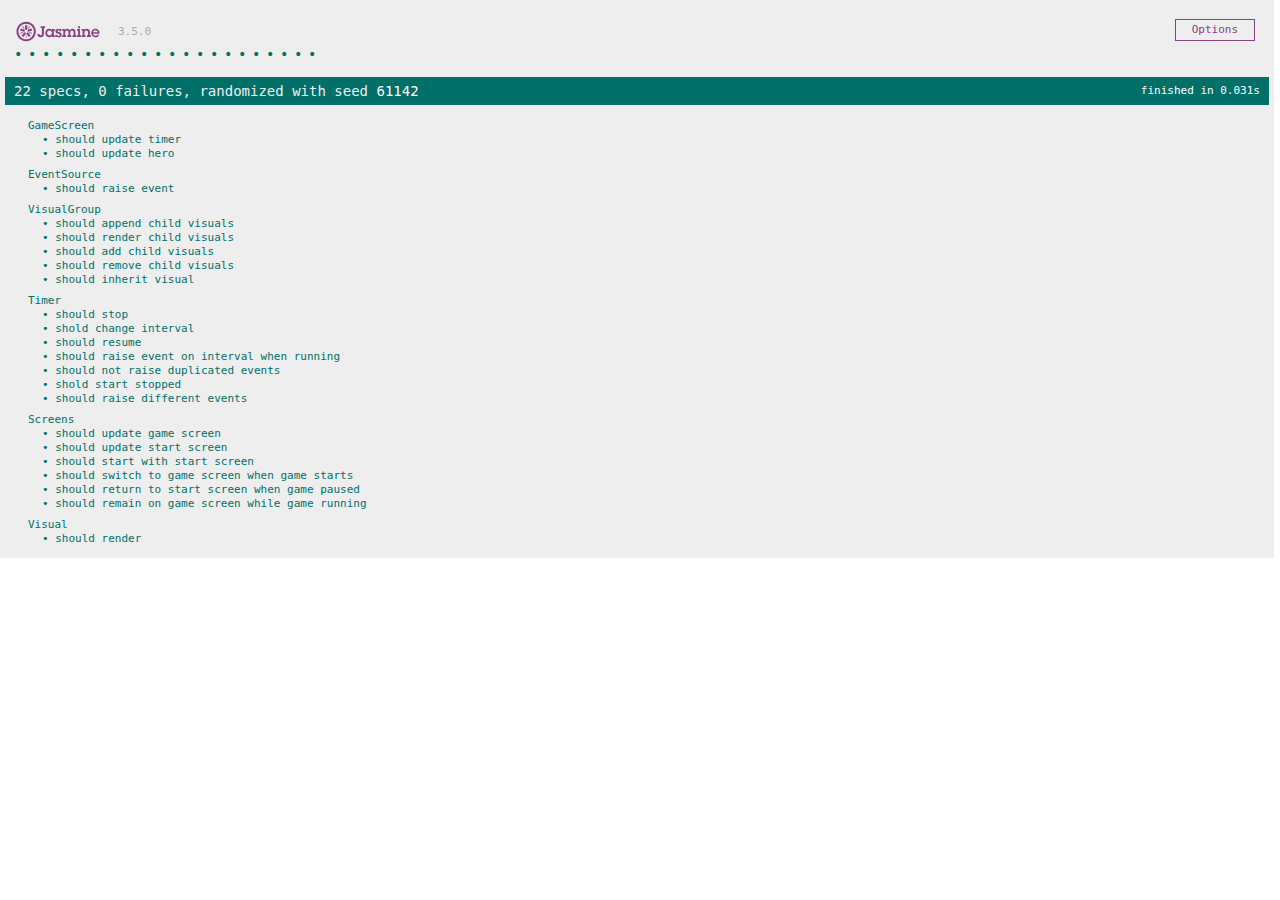
==== tests/runner.html @ 0a0bc55a "Initial commit" ====
<!DOCTYPE html>
<html>
<head>
  <meta charset="utf-8">
  <title>Jasmine Spec Runner v3.5.0</title>

  <link rel="shortcut icon" type="image/png" href="lib/jasmine-3.5.0/jasmine_favicon.png">
  <link rel="stylesheet" href="lib/jasmine-3.5.0/jasmine.css">

  <script src="lib/jasmine-3.5.0/jasmine.js"></script>
  <script src="lib/jasmine-3.5.0/jasmine-html.js"></script>
  <script src="lib/jasmine-3.5.0/boot.js"></script>


  <!-- include source files here... -->
    <script src="https://cdnjs.cloudflare.com/ajax/libs/jquery/3.4.1/jquery.min.js"></script>
    
    <!-- APP -->
    <script src="/classes/app/_ns_.js"></script>
    <script src="/classes/app/application.js"></script>
    <script src="/classes/app/screens.js"></script>

        <!-- GAME -->
        <script src="/classes/app/game-screen.js"></script>
        <script src="/classes/app/hero.js"></script>
        <script src="/classes/app/timer.js"></script>

        <!-- START -->
        <script src="/classes/app/start-screen.js"></script>

    <!-- UI -->
    <script src="/classes/ui/_ns_.js"></script>
    <script src="/classes/ui/visual.js"></script>
    <script src="/classes/ui/visual-group.js"></script>
    <script src="/classes/ui/event-source.js"></script>
    <script src="/classes/ui/timer.js"></script>

  <!-- include spec files here... -->
    <script src="_ns_.js"></script>

    <!-- APP -->
    <script src="app/screens.spec.js"></script>
    <script src="app/game.spec.js"></script>
    <script src="app/game-screen.spec.js"></script>

    <!-- UI -->
    <script src="ui/_ns_.js"></script>
    <script src="ui/visual.test.js"></script>
    <script src="ui/visual.spec.js"></script>
    <script src="ui/visual-group.spec.js"></script>
    <script src="ui/event-source.spec.js"></script>
    <script src="ui/timer.spec.js"></script>

</head>

<body>
</body>
</html>
---- tests/lib/jasmine-3.5.0/jasmine.css ----
@charset "UTF-8";
body { overflow-y: scroll; }

.jasmine_html-reporter { width: 100%; background-color: #eee; padding: 5px; margin: -8px; font-size: 11px; font-family: Monaco, "Lucida Console", monospace; line-height: 14px; color: #333; }

.jasmine_html-reporter a { text-decoration: none; }

.jasmine_html-reporter a:hover { text-decoration: underline; }

.jasmine_html-reporter p, .jasmine_html-reporter h1, .jasmine_html-reporter h2, .jasmine_html-reporter h3, .jasmine_html-reporter h4, .jasmine_html-reporter h5, .jasmine_html-reporter h6 { margin: 0; line-height: 14px; }

.jasmine_html-reporter .jasmine-banner, .jasmine_html-reporter .jasmine-symbol-summary, .jasmine_html-reporter .jasmine-summary, .jasmine_html-reporter .jasmine-result-message, .jasmine_html-reporter .jasmine-spec .jasmine-description, .jasmine_html-reporter .jasmine-spec-detail .jasmine-description, .jasmine_html-reporter .jasmine-alert .jasmine-bar, .jasmine_html-reporter .jasmine-stack-trace { padding-left: 9px; padding-right: 9px; }

.jasmine_html-reporter .jasmine-banner { position: relative; }

.jasmine_html-reporter .jasmine-banner .jasmine-title { background: url("[data-uri]") no-repeat; background: url("[data-uri]") no-repeat, none; -moz-background-size: 100%; -o-background-size: 100%; -webkit-background-size: 100%; background-size: 100%; display: block; float: left; width: 90px; height: 25px; }

.jasmine_html-reporter .jasmine-banner .jasmine-version { margin-left: 14px; position: relative; top: 6px; }

.jasmine_html-reporter #jasmine_content { position: fixed; right: 100%; }

.jasmine_html-reporter .jasmine-version { color: #aaa; }

.jasmine_html-reporter .jasmine-banner { margin-top: 14px; }

.jasmine_html-reporter .jasmine-duration { color: #fff; float: right; line-height: 28px; padding-right: 9px; }

.jasmine_html-reporter .jasmine-symbol-summary { overflow: hidden; margin: 14px 0; }

.jasmine_html-reporter .jasmine-symbol-summary li { display: inline-block; height: 10px; width: 14px; font-size: 16px; }

.jasmine_html-reporter .jasmine-symbol-summary li.jasmine-passed { font-size: 14px; }

.jasmine_html-reporter .jasmine-symbol-summary li.jasmine-passed:before { color: #007069; content: "•"; }

.jasmine_html-reporter .jasmine-symbol-summary li.jasmine-failed { line-height: 9px; }

.jasmine_html-reporter .jasmine-symbol-summary li.jasmine-failed:before { color: #ca3a11; content: "×"; font-weight: bold; margin-left: -1px; }

.jasmine_html-reporter .jasmine-symbol-summary li.jasmine-excluded { font-size: 14px; }

.jasmine_html-reporter .jasmine-symbol-summary li.jasmine-excluded:before { color: #bababa; content: "•"; }

.jasmine_html-reporter .jasmine-symbol-summary li.jasmine-excluded-no-display { font-size: 14px; display: none; }

.jasmine_html-reporter .jasmine-symbol-summary li.jasmine-pending { line-height: 17px; }

.jasmine_html-reporter .jasmine-symbol-summary li.jasmine-pending:before { color: #ba9d37; content: "*"; }

.jasmine_html-reporter .jasmine-symbol-summary li.jasmine-empty { font-size: 14px; }

.jasmine_html-reporter .jasmine-symbol-summary li.jasmine-empty:before { color: #ba9d37; content: "•"; }

.jasmine_html-reporter .jasmine-run-options { float: right; margin-right: 5px; border: 1px solid #8a4182; color: #8a4182; position: relative; line-height: 20px; }

.jasmine_html-reporter .jasmine-run-options .jasmine-trigger { cursor: pointer; padding: 8px 16px; }

.jasmine_html-reporter .jasmine-run-options .jasmine-payload { position: absolute; display: none; right: -1px; border: 1px solid #8a4182; background-color: #eee; white-space: nowrap; padding: 4px 8px; }

.jasmine_html-reporter .jasmine-run-options .jasmine-payload.jasmine-open { display: block; }

.jasmine_html-reporter .jasmine-bar { line-height: 28px; font-size: 14px; display: block; color: #eee; }

.jasmine_html-reporter .jasmine-bar.jasmine-failed, .jasmine_html-reporter .jasmine-bar.jasmine-errored { background-color: #ca3a11; border-bottom: 1px solid #eee; }

.jasmine_html-reporter .jasmine-bar.jasmine-passed { background-color: #007069; }

.jasmine_html-reporter .jasmine-bar.jasmine-incomplete { background-color: #bababa; }

.jasmine_html-reporter .jasmine-bar.jasmine-skipped { background-color: #bababa; }

.jasmine_html-reporter .jasmine-bar.jasmine-warning { background-color: #ba9d37; color: #333; }

.jasmine_html-reporter .jasmine-bar.jasmine-menu { background-color: #fff; color: #aaa; }

.jasmine_html-reporter .jasmine-bar.jasmine-menu a { color: #333; }

.jasmine_html-reporter .jasmine-bar a { color: white; }

.jasmine_html-reporter.jasmine-spec-list .jasmine-bar.jasmine-menu.jasmine-failure-list, .jasmine_html-reporter.jasmine-spec-list .jasmine-results .jasmine-failures { display: none; }

.jasmine_html-reporter.jasmine-failure-list .jasmine-bar.jasmine-menu.jasmine-spec-list, .jasmine_html-reporter.jasmine-failure-list .jasmine-summary { display: none; }

.jasmine_html-reporter .jasmine-results { margin-top: 14px; }

.jasmine_html-reporter .jasmine-summary { margin-top: 14px; }

.jasmine_html-reporter .jasmine-summary ul { list-style-type: none; margin-left: 14px; padding-top: 0; padding-left: 0; }

.jasmine_html-reporter .jasmine-summary ul.jasmine-suite { margin-top: 7px; margin-bottom: 7px; }

.jasmine_html-reporter .jasmine-summary li.jasmine-passed a { color: #007069; }

.jasmine_html-reporter .jasmine-summary li.jasmine-failed a { color: #ca3a11; }

.jasmine_html-reporter .jasmine-summary li.jasmine-empty a { color: #ba9d37; }

.jasmine_html-reporter .jasmine-summary li.jasmine-pending a { color: #ba9d37; }

.jasmine_html-reporter .jasmine-summary li.jasmine-excluded a { color: #bababa; }

.jasmine_html-reporter .jasmine-specs li.jasmine-passed a:before { content: "• "; }

.jasmine_html-reporter .jasmine-specs li.jasmine-failed a:before { content: "× "; }

.jasmine_html-reporter .jasmine-specs li.jasmine-empty a:before { content: "* "; }

.jasmine_html-reporter .jasmine-specs li.jasmine-pending a:before { content: "• "; }

.jasmine_html-reporter .jasmine-specs li.jasmine-excluded a:before { content: "• "; }

.jasmine_html-reporter .jasmine-description + .jasmine-suite { margin-top: 0; }

.jasmine_html-reporter .jasmine-suite { margin-top: 14px; }

.jasmine_html-reporter .jasmine-suite a { color: #333; }

.jasmine_html-reporter .jasmine-failures .jasmine-spec-detail { margin-bottom: 28px; }

.jasmine_html-reporter .jasmine-failures .jasmine-spec-detail .jasmine-description { background-color: #ca3a11; color: white; }

.jasmine_html-reporter .jasmine-failures .jasmine-spec-detail .jasmine-description a { color: white; }

.jasmine_html-reporter .jasmine-result-message { padding-top: 14px; color: #333; white-space: pre-wrap; }

.jasmine_html-reporter .jasmine-result-message span.jasmine-result { display: block; }

.jasmine_html-reporter .jasmine-stack-trace { margin: 5px 0 0 0; max-height: 224px; overflow: auto; line-height: 18px; color: #666; border: 1px solid #ddd; background: white; white-space: pre; }
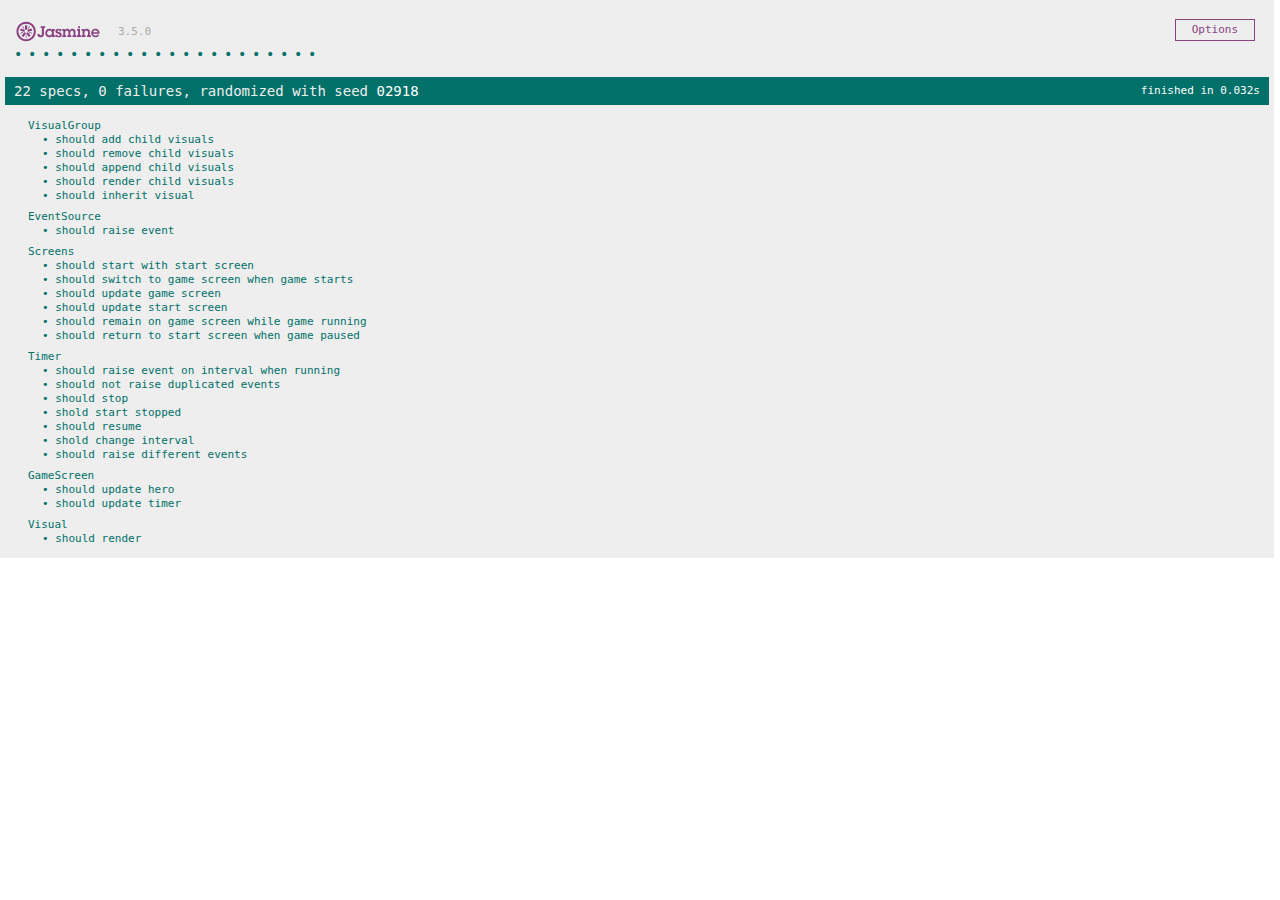
==== commit 4097ac54: "Fixed script paths for tests" ====
--- a/tests/runner.html
+++ b/tests/runner.html
@@ -16,24 +16,24 @@
     <script src="https://cdnjs.cloudflare.com/ajax/libs/jquery/3.4.1/jquery.min.js"></script>
     
     <!-- APP -->
-    <script src="/classes/app/_ns_.js"></script>
-    <script src="/classes/app/application.js"></script>
-    <script src="/classes/app/screens.js"></script>
+    <script src="../classes/app/_ns_.js"></script>
+    <script src="../classes/app/application.js"></script>
+    <script src="../classes/app/screens.js"></script>
 
         <!-- GAME -->
-        <script src="/classes/app/game-screen.js"></script>
-        <script src="/classes/app/hero.js"></script>
-        <script src="/classes/app/timer.js"></script>
+        <script src="../classes/app/game-screen.js"></script>
+        <script src="../classes/app/hero.js"></script>
+        <script src="../classes/app/timer.js"></script>
 
         <!-- START -->
-        <script src="/classes/app/start-screen.js"></script>
+        <script src="../classes/app/start-screen.js"></script>
 
     <!-- UI -->
-    <script src="/classes/ui/_ns_.js"></script>
-    <script src="/classes/ui/visual.js"></script>
-    <script src="/classes/ui/visual-group.js"></script>
-    <script src="/classes/ui/event-source.js"></script>
-    <script src="/classes/ui/timer.js"></script>
+    <script src="../classes/ui/_ns_.js"></script>
+    <script src="../classes/ui/visual.js"></script>
+    <script src="../classes/ui/visual-group.js"></script>
+    <script src="../classes/ui/event-source.js"></script>
+    <script src="../classes/ui/timer.js"></script>
 
   <!-- include spec files here... -->
     <script src="_ns_.js"></script>
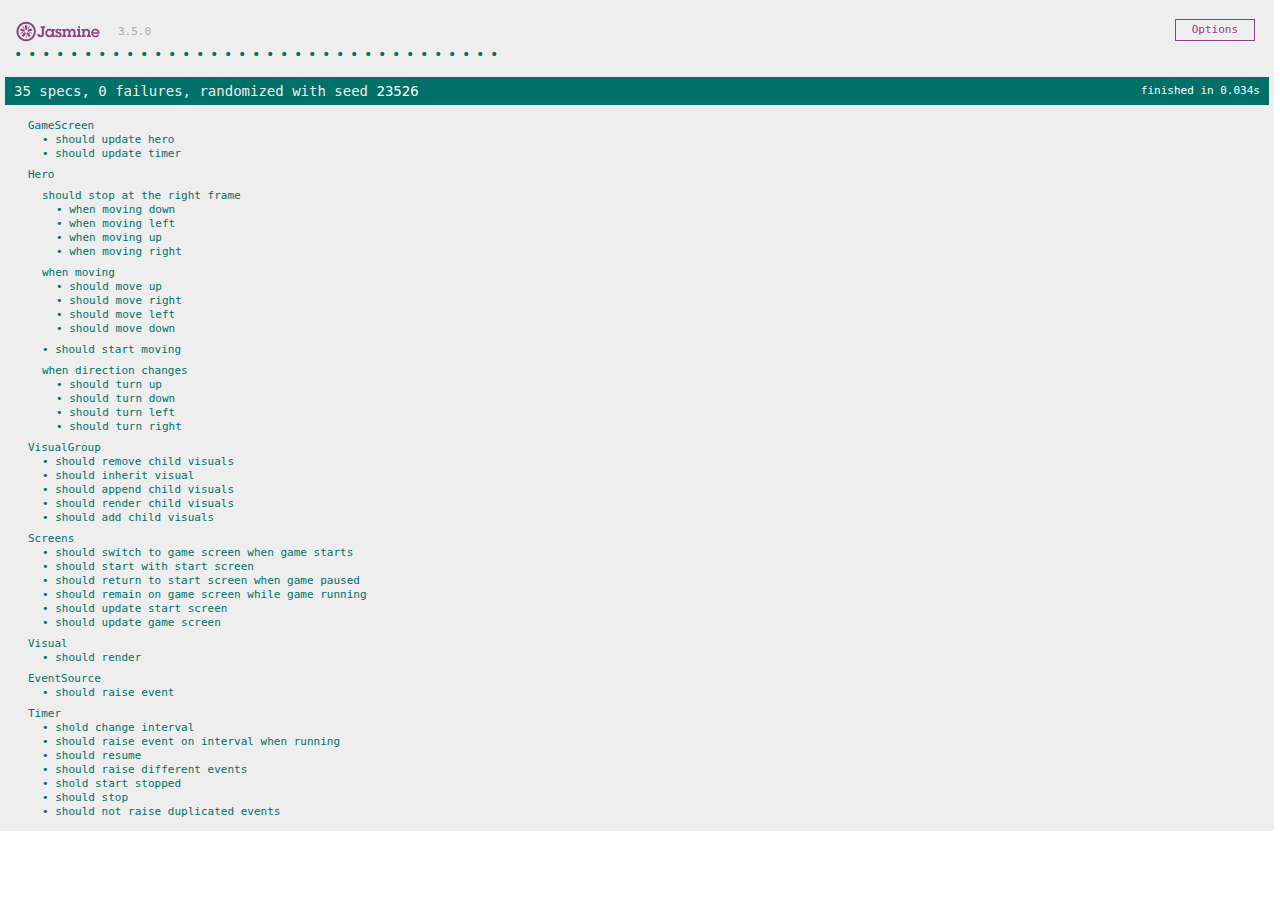
==== commit 54a8fb36: "added IDE config added tests for Hero" ====
--- a/tests/runner.html
+++ b/tests/runner.html
@@ -40,8 +40,8 @@
 
     <!-- APP -->
     <script src="app/screens.spec.js"></script>
-    <script src="app/game.spec.js"></script>
     <script src="app/game-screen.spec.js"></script>
+    <script src="app/hero.spec.js"></script>
 
     <!-- UI -->
     <script src="ui/_ns_.js"></script>
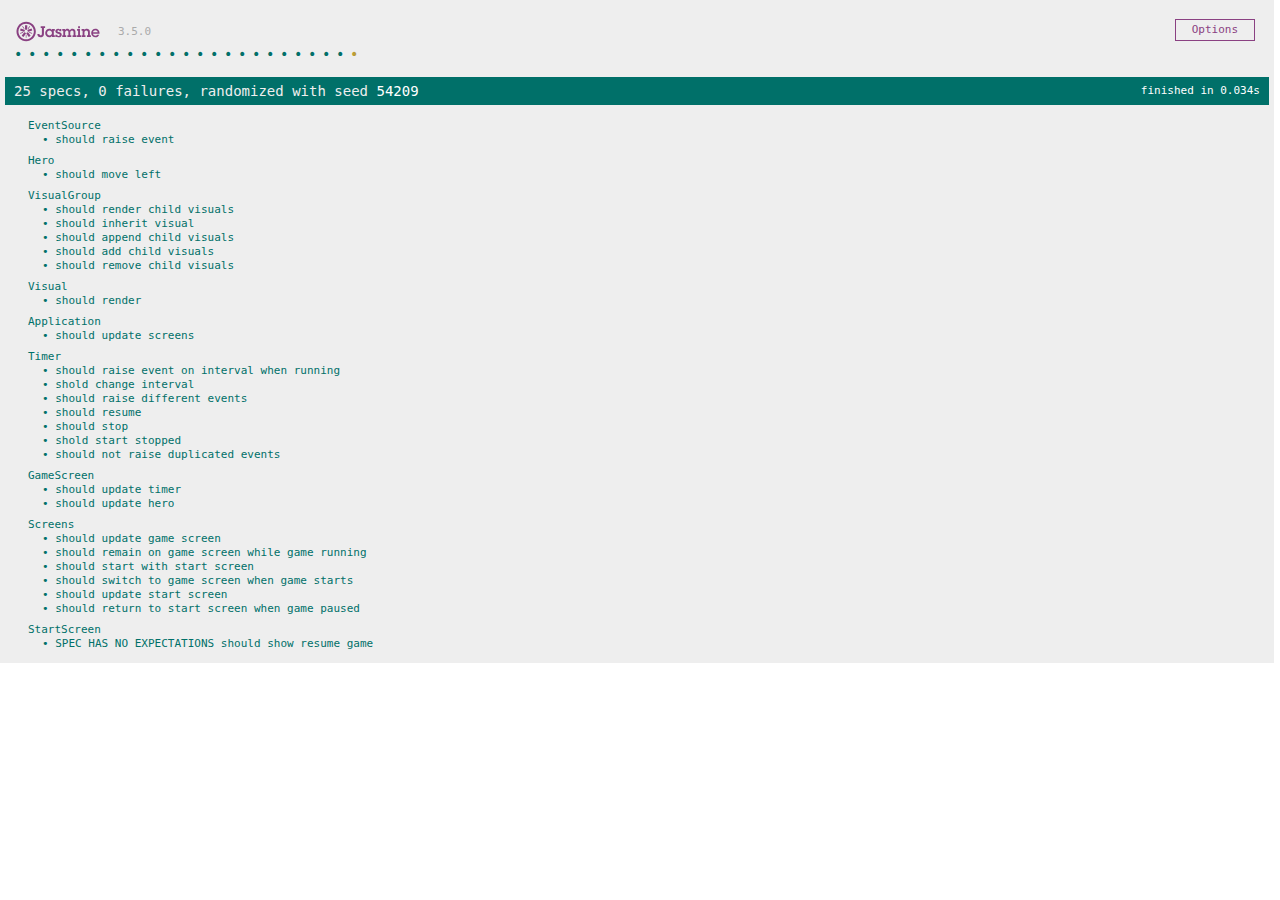
==== commit bb8659f3: "Fixed missing semicolons" ====
--- a/tests/runner.html
+++ b/tests/runner.html
@@ -14,11 +14,12 @@
 
   <!-- include source files here... -->
     <script src="https://cdnjs.cloudflare.com/ajax/libs/jquery/3.4.1/jquery.min.js"></script>
-    
+
     <!-- APP -->
     <script src="../classes/app/_ns_.js"></script>
     <script src="../classes/app/application.js"></script>
     <script src="../classes/app/screens.js"></script>
+    <script src="../classes/app/hud.js"></script>
 
         <!-- GAME -->
         <script src="../classes/app/game-screen.js"></script>
@@ -40,7 +41,9 @@
 
     <!-- APP -->
     <script src="app/screens.spec.js"></script>
+    <script src="app/application.spec.js"></script>
     <script src="app/game-screen.spec.js"></script>
+    <script src="app/start-screen.spec.js"></script>
     <script src="app/hero.spec.js"></script>
 
     <!-- UI -->
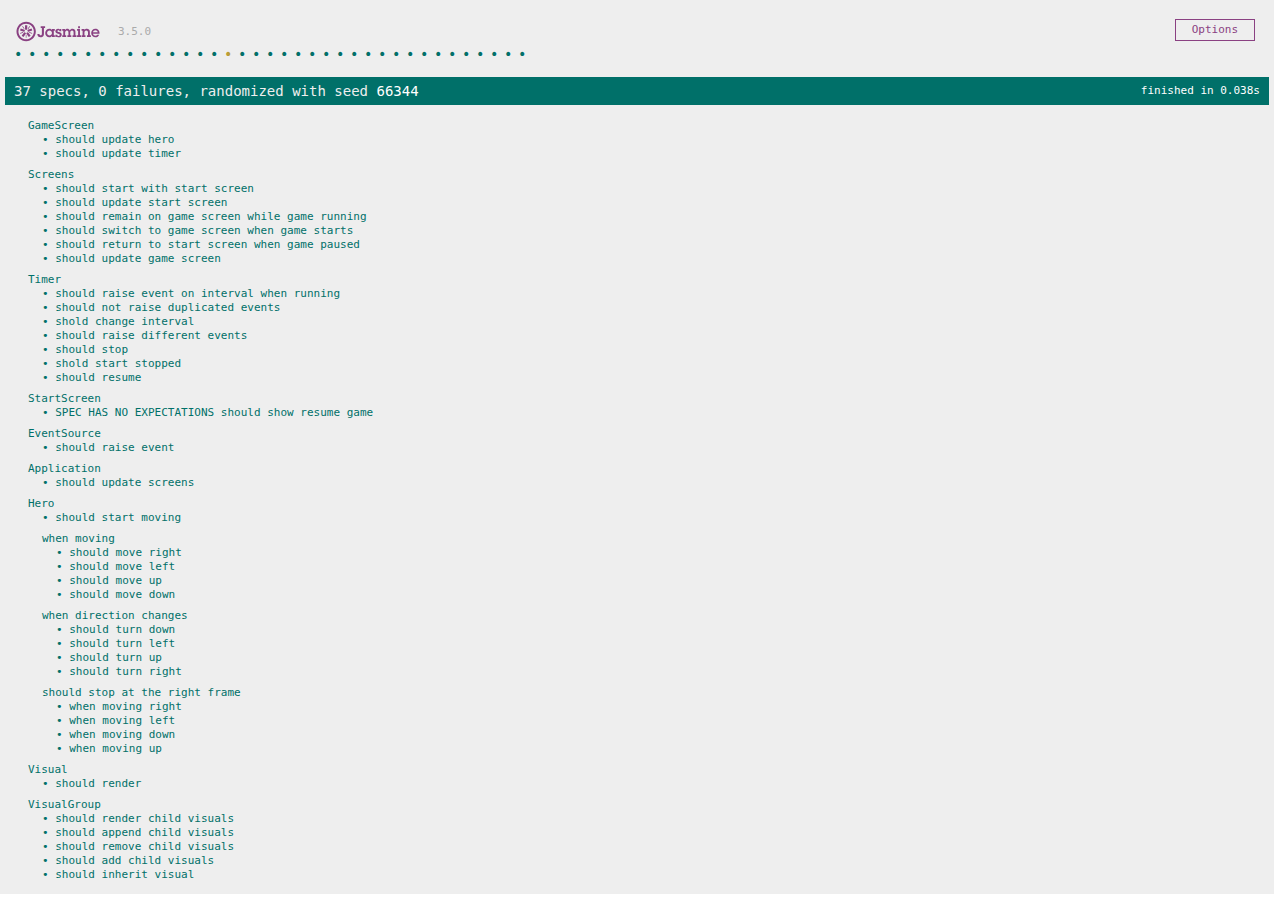
==== commit fc7ea95a: "Merge remote-tracking branch 'origin/master'" ====
--- a/tests/runner.html
+++ b/tests/runner.html
@@ -14,7 +14,7 @@
 
   <!-- include source files here... -->
     <script src="https://cdnjs.cloudflare.com/ajax/libs/jquery/3.4.1/jquery.min.js"></script>
-
+    
     <!-- APP -->
     <script src="../classes/app/_ns_.js"></script>
     <script src="../classes/app/application.js"></script>
@@ -22,19 +22,19 @@
     <script src="../classes/app/hud.js"></script>
 
         <!-- GAME -->
-        <script src="../classes/app/game-screen.js"></script>
-        <script src="../classes/app/hero.js"></script>
-        <script src="../classes/app/timer.js"></script>
+        <script src="/classes/app/game-screen.js"></script>
+        <script src="/classes/app/hero.js"></script>
+        <script src="/classes/app/timer.js"></script>
 
         <!-- START -->
-        <script src="../classes/app/start-screen.js"></script>
+        <script src="/classes/app/start-screen.js"></script>
 
     <!-- UI -->
-    <script src="../classes/ui/_ns_.js"></script>
-    <script src="../classes/ui/visual.js"></script>
-    <script src="../classes/ui/visual-group.js"></script>
-    <script src="../classes/ui/event-source.js"></script>
-    <script src="../classes/ui/timer.js"></script>
+    <script src="/classes/ui/_ns_.js"></script>
+    <script src="/classes/ui/visual.js"></script>
+    <script src="/classes/ui/visual-group.js"></script>
+    <script src="/classes/ui/event-source.js"></script>
+    <script src="/classes/ui/timer.js"></script>
 
   <!-- include spec files here... -->
     <script src="_ns_.js"></script>
